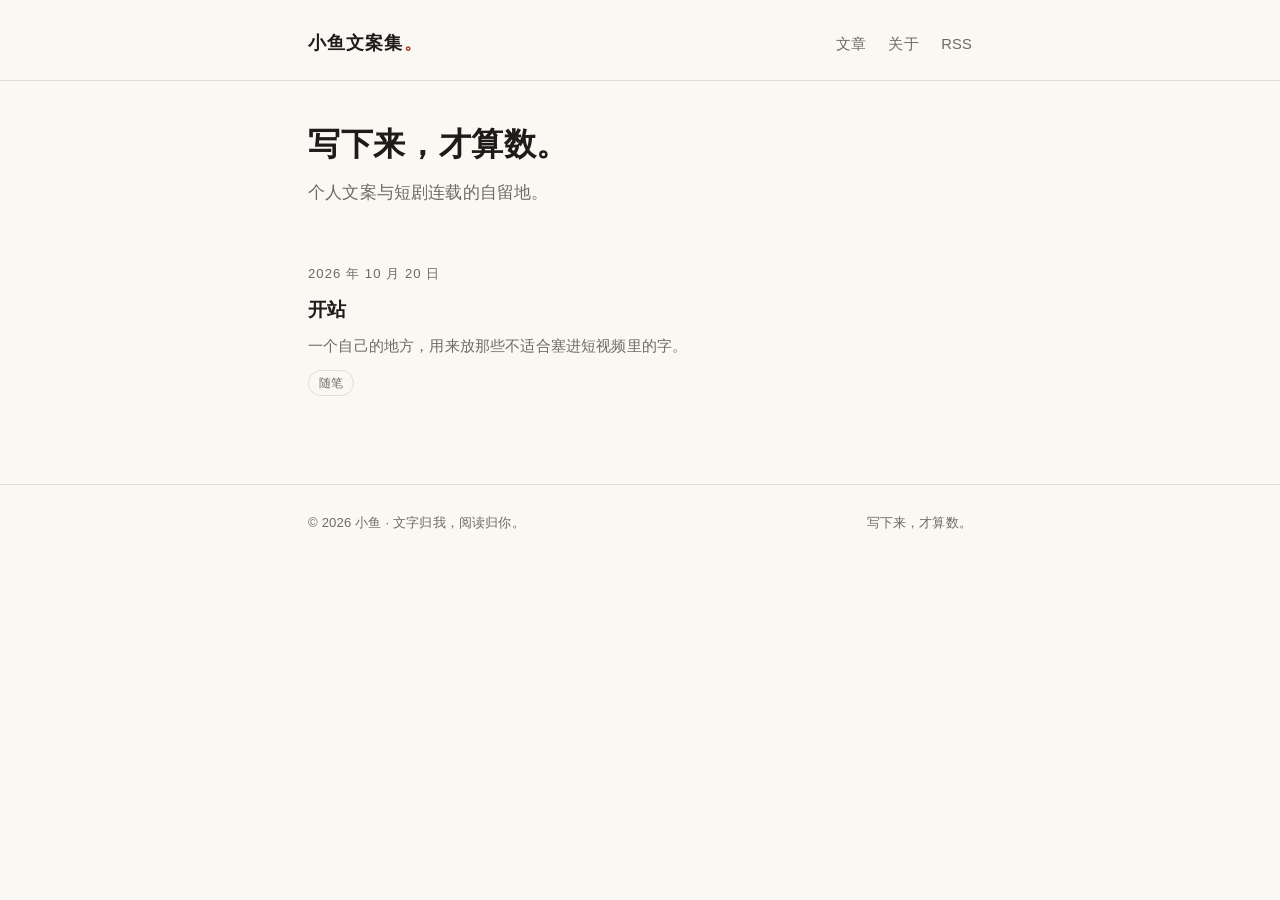
==== index.html @ 8c159f37 "publish: 2026-10-20 站点更新" ====
<!doctype html>
<html lang="zh-CN">
<head>
<meta charset="utf-8">
<meta name="viewport" content="width=device-width, initial-scale=1">
<title>小鱼文案集</title>
<meta name="description" content="个人文案与短剧连载的自留地。">
<meta property="og:title" content="小鱼文案集">
<meta property="og:site_name" content="小鱼文案集">
<link rel="canonical" href="https://1976623028.github.io/wenan/">
<link rel="alternate" type="application/rss+xml" title="小鱼文案集" href="feed.xml">
<link rel="stylesheet" href="assets/style.css">
</head>
<body>
<header class="site"><div class="wrap">
  <a class="brand" href="index.html">小鱼文案集<span>。</span></a>
  
  <nav>
    <a href="index.html">文章</a>
    <a href="about.html">关于</a>
    <a href="feed.xml">RSS</a>
  </nav>
</div></header>
<main class="wrap">
<section class="hero">
  <h1>写下来，才算数。</h1>
  <p>个人文案与短剧连载的自留地。</p>
</section>
<ul class="list"><li>
  <time datetime="2026-10-20">2026 年 10 月 20 日</time>
  <h2><a href="posts/2026-10-20-开站.html">开站</a></h2>
  <p>一个自己的地方，用来放那些不适合塞进短视频里的字。</p>
  <div class="tags"><span class="tag">随笔</span></div>
</li></ul>
</main>
<footer class="site"><div class="wrap">
  <span>© 2026 小鱼 · 文字归我，阅读归你。</span>
  <span>写下来，才算数。</span>
</div></footer>
</body>
</html>
---- assets/style.css ----
/* 小鱼文案集 —— 纸感、克制、中文优先排版 */
:root {
  --paper: #faf8f3;
  --ink: #1d1c1a;
  --muted: #6f6a61;
  --line: #e3ddd2;
  --accent: #a63d2f;
  --code-bg: #f0ebe2;
  --max: 44rem;
}

@media (prefers-color-scheme: dark) {
  :root {
    --paper: #171614;
    --ink: #e9e5de;
    --muted: #a49d92;
    --line: #322f2a;
    --accent: #e08272;
    --code-bg: #232120;
  }
}

* { box-sizing: border-box; }

html { -webkit-text-size-adjust: 100%; }

body {
  margin: 0;
  background: var(--paper);
  color: var(--ink);
  font-family: -apple-system, "PingFang SC", "Microsoft YaHei", "Segoe UI", sans-serif;
  font-size: 17px;
  line-height: 1.9;
  letter-spacing: 0.01em;
}

.wrap { max-width: var(--max); margin: 0 auto; padding: 0 1.25rem; }

header.site {
  border-bottom: 1px solid var(--line);
  padding: 1.6rem 0 1.2rem;
  margin-bottom: 2.5rem;
}
header.site .wrap { display: flex; align-items: baseline; justify-content: space-between; gap: 1rem; flex-wrap: wrap; }
.brand { font-size: 1.15rem; font-weight: 600; letter-spacing: 0.06em; text-decoration: none; color: var(--ink); }
.brand span { color: var(--accent); }
nav a { color: var(--muted); text-decoration: none; margin-left: 1.1rem; font-size: 0.92rem; }
nav a:hover { color: var(--accent); }

.hero { margin: 0 0 3rem; }
.hero h1 {
  font-family: "Songti SC", "Noto Serif SC", Georgia, serif;
  font-size: 2rem;
  line-height: 1.45;
  margin: 0 0 0.6rem;
  font-weight: 600;
  letter-spacing: 0.02em;
}
.hero p { color: var(--muted); margin: 0; }

.list { list-style: none; margin: 0; padding: 0; }
.list li { border-top: 1px solid var(--line); padding: 1.5rem 0; }
.list li:first-child { border-top: none; padding-top: 0; }

.list time { color: var(--muted); font-size: 0.82rem; letter-spacing: 0.08em; }
.list h2 { font-size: 1.18rem; margin: 0.35rem 0 0.4rem; font-weight: 600; line-height: 1.6; }
.list h2 a { color: var(--ink); text-decoration: none; }
.list h2 a:hover { color: var(--accent); }
.list p { margin: 0; color: var(--muted); font-size: 0.95rem; }
.tags { margin-top: 0.6rem; display: flex; gap: 0.5rem; flex-wrap: wrap; }
.tag {
  font-size: 0.75rem;
  color: var(--muted);
  border: 1px solid var(--line);
  border-radius: 999px;
  padding: 0.05rem 0.6rem;
  text-decoration: none;
}

article.post { padding-bottom: 2rem; }
article.post h1 {
  font-family: "Songti SC", "Noto Serif SC", Georgia, serif;
  font-size: 1.85rem;
  line-height: 1.5;
  margin: 0 0 0.5rem;
  font-weight: 600;
}
article.post .meta { color: var(--muted); font-size: 0.85rem; margin-bottom: 2.2rem; letter-spacing: 0.05em; }
article.post h2 { font-size: 1.25rem; margin: 2.4rem 0 0.8rem; font-weight: 600; }
article.post h3 { font-size: 1.05rem; margin: 1.8rem 0 0.6rem; font-weight: 600; }
article.post p { margin: 0 0 1.15rem; }
article.post blockquote {
  margin: 1.6rem 0;
  padding: 0.2rem 0 0.2rem 1.1rem;
  border-left: 3px solid var(--accent);
  color: var(--muted);
}
article.post ul, article.post ol { padding-left: 1.3rem; margin: 0 0 1.15rem; }
article.post li { margin: 0.3rem 0; }
article.post img { max-width: 100%; border-radius: 6px; }
article.post hr { border: none; border-top: 1px solid var(--line); margin: 2.5rem 0; }
article.post code {
  background: var(--code-bg);
  padding: 0.1em 0.35em;
  border-radius: 3px;
  font-size: 0.88em;
  font-family: "Cascadia Code", Consolas, monospace;
}
article.post pre {
  background: var(--code-bg);
  padding: 1rem 1.1rem;
  border-radius: 6px;
  overflow-x: auto;
  line-height: 1.7;
}
article.post pre code { background: none; padding: 0; }

article.post table {
  width: 100%;
  border-collapse: collapse;
  margin: 1.5rem 0;
  font-size: 0.92rem;
  line-height: 1.7;
}
article.post th, article.post td {
  border: 1px solid var(--line);
  padding: 0.55rem 0.7rem;
  text-align: left;
  vertical-align: top;
}
article.post th { background: var(--code-bg); font-weight: 600; }

.pager { display: flex; justify-content: space-between; gap: 1rem; border-top: 1px solid var(--line); margin-top: 3rem; padding-top: 1.4rem; font-size: 0.92rem; }
.pager a { color: var(--muted); text-decoration: none; }
.pager a:hover { color: var(--accent); }

footer.site { border-top: 1px solid var(--line); margin-top: 4rem; padding: 1.6rem 0 2.4rem; color: var(--muted); font-size: 0.82rem; }
footer.site .wrap { display: flex; justify-content: space-between; gap: 1rem; flex-wrap: wrap; }
footer.site a { color: var(--muted); }

.empty { color: var(--muted); padding: 3rem 0; }

@media (max-width: 520px) {
  body { font-size: 16px; }
  .hero h1 { font-size: 1.6rem; }
  article.post h1 { font-size: 1.5rem; }
}
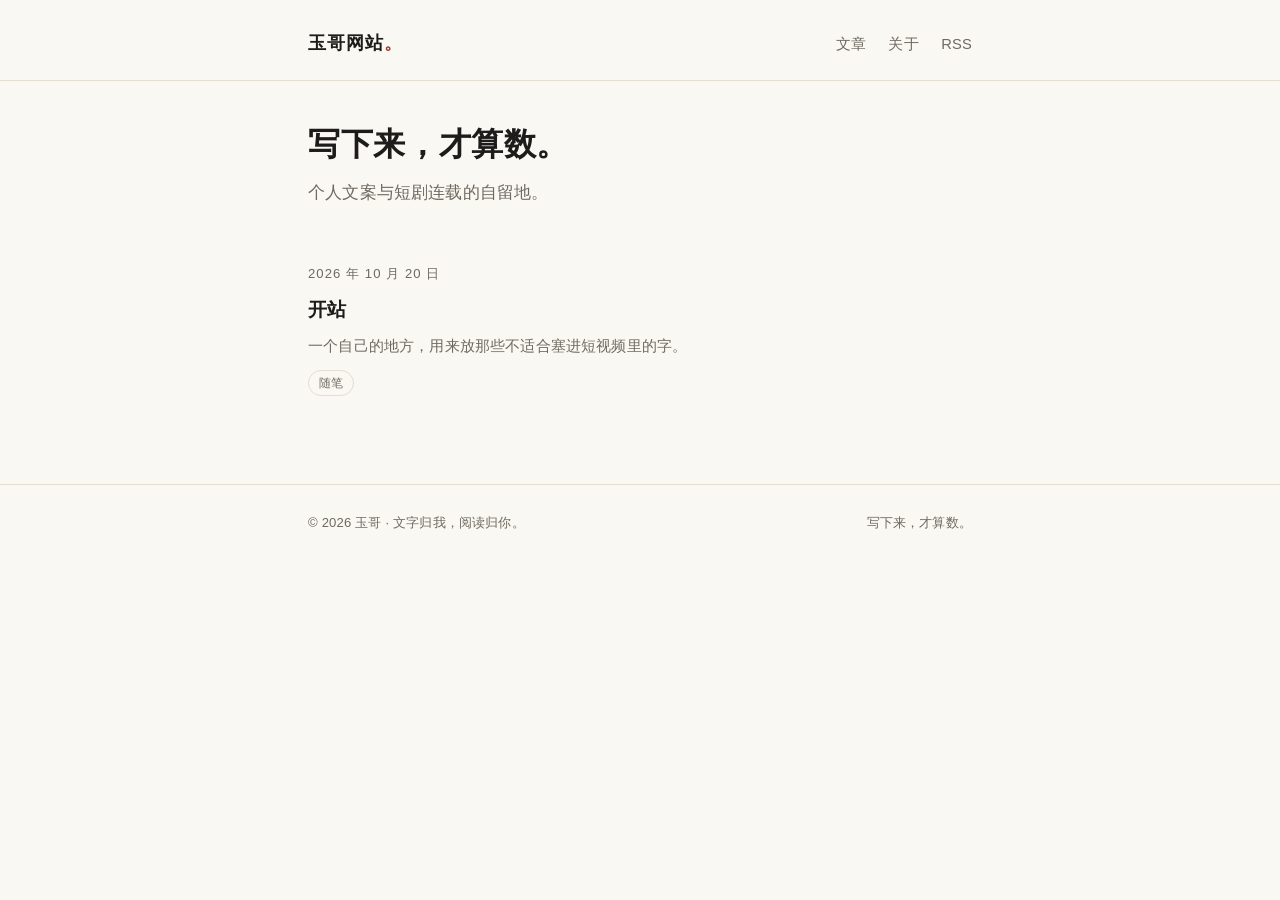
==== commit f7667616: "publish: 2026-10-20 站点更新" ====
--- a/index.html
+++ b/index.html
@@ -3,17 +3,24 @@
 <head>
 <meta charset="utf-8">
 <meta name="viewport" content="width=device-width, initial-scale=1">
-<title>小鱼文案集</title>
+<title>玉哥网站</title>
 <meta name="description" content="个人文案与短剧连载的自留地。">
-<meta property="og:title" content="小鱼文案集">
-<meta property="og:site_name" content="小鱼文案集">
+<meta property="og:title" content="玉哥网站">
+<meta property="og:site_name" content="玉哥网站">
+<meta property="og:image" content="https://1976623028.github.io/wenan/assets/og.png">
+<meta property="og:image:width" content="1200">
+<meta property="og:image:height" content="630">
+<meta name="twitter:card" content="summary_large_image">
+<meta name="twitter:title" content="玉哥网站">
+<meta name="twitter:image" content="https://1976623028.github.io/wenan/assets/og.png">
 <link rel="canonical" href="https://1976623028.github.io/wenan/">
-<link rel="alternate" type="application/rss+xml" title="小鱼文案集" href="feed.xml">
+<link rel="icon" href="data:image/svg+xml,%3Csvg xmlns='http://www.w3.org/2000/svg' viewBox='0 0 100 100'%3E%3Crect width='100' height='100' rx='22' fill='%23a63d2f'/%3E%3Ccircle cx='50' cy='40' r='15' fill='%23faf8f3'/%3E%3Crect x='33' y='62' width='34' height='7' rx='3.5' fill='%23faf8f3'/%3E%3C/svg%3E">
+<link rel="alternate" type="application/rss+xml" title="玉哥网站" href="feed.xml">
 <link rel="stylesheet" href="assets/style.css">
 </head>
 <body>
 <header class="site"><div class="wrap">
-  <a class="brand" href="index.html">小鱼文案集<span>。</span></a>
+  <a class="brand" href="index.html">玉哥网站<span>。</span></a>
   
   <nav>
     <a href="index.html">文章</a>
@@ -34,7 +41,7 @@
 </li></ul>
 </main>
 <footer class="site"><div class="wrap">
-  <span>© 2026 小鱼 · 文字归我，阅读归你。</span>
+  <span>© 2026 玉哥 · 文字归我，阅读归你。</span>
   <span>写下来，才算数。</span>
 </div></footer>
 </body>
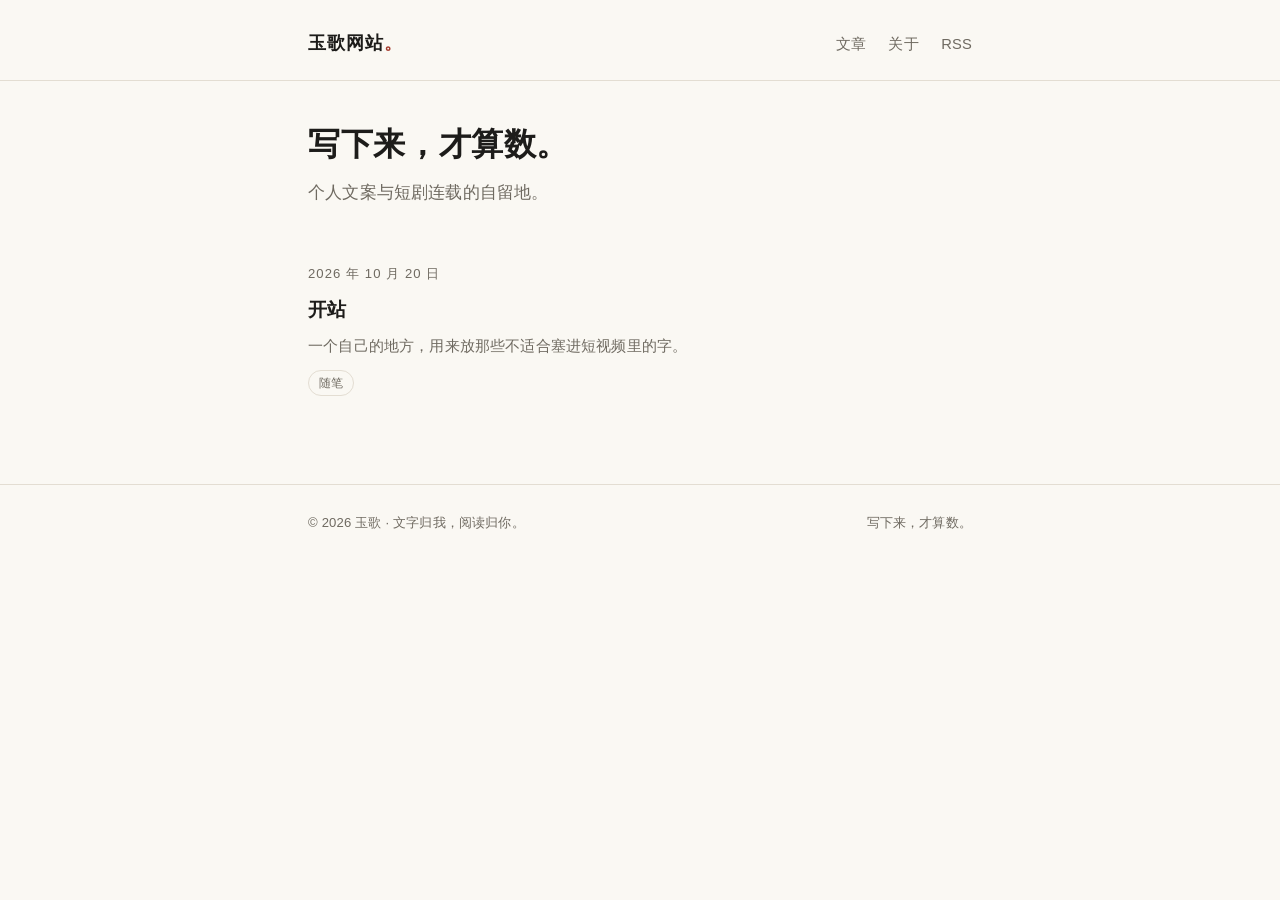
==== commit dde19b3a: "publish: 2026-10-20 站点更新" ====
--- a/index.html
+++ b/index.html
@@ -3,24 +3,24 @@
 <head>
 <meta charset="utf-8">
 <meta name="viewport" content="width=device-width, initial-scale=1">
-<title>玉哥网站</title>
+<title>玉歌网站</title>
 <meta name="description" content="个人文案与短剧连载的自留地。">
-<meta property="og:title" content="玉哥网站">
-<meta property="og:site_name" content="玉哥网站">
+<meta property="og:title" content="玉歌网站">
+<meta property="og:site_name" content="玉歌网站">
 <meta property="og:image" content="https://1976623028.github.io/wenan/assets/og.png">
 <meta property="og:image:width" content="1200">
 <meta property="og:image:height" content="630">
 <meta name="twitter:card" content="summary_large_image">
-<meta name="twitter:title" content="玉哥网站">
+<meta name="twitter:title" content="玉歌网站">
 <meta name="twitter:image" content="https://1976623028.github.io/wenan/assets/og.png">
 <link rel="canonical" href="https://1976623028.github.io/wenan/">
 <link rel="icon" href="data:image/svg+xml,%3Csvg xmlns='http://www.w3.org/2000/svg' viewBox='0 0 100 100'%3E%3Crect width='100' height='100' rx='22' fill='%23a63d2f'/%3E%3Ccircle cx='50' cy='40' r='15' fill='%23faf8f3'/%3E%3Crect x='33' y='62' width='34' height='7' rx='3.5' fill='%23faf8f3'/%3E%3C/svg%3E">
-<link rel="alternate" type="application/rss+xml" title="玉哥网站" href="feed.xml">
+<link rel="alternate" type="application/rss+xml" title="玉歌网站" href="feed.xml">
 <link rel="stylesheet" href="assets/style.css">
 </head>
 <body>
 <header class="site"><div class="wrap">
-  <a class="brand" href="index.html">玉哥网站<span>。</span></a>
+  <a class="brand" href="index.html">玉歌网站<span>。</span></a>
   
   <nav>
     <a href="index.html">文章</a>
@@ -41,7 +41,7 @@
 </li></ul>
 </main>
 <footer class="site"><div class="wrap">
-  <span>© 2026 玉哥 · 文字归我，阅读归你。</span>
+  <span>© 2026 玉歌 · 文字归我，阅读归你。</span>
   <span>写下来，才算数。</span>
 </div></footer>
 </body>
